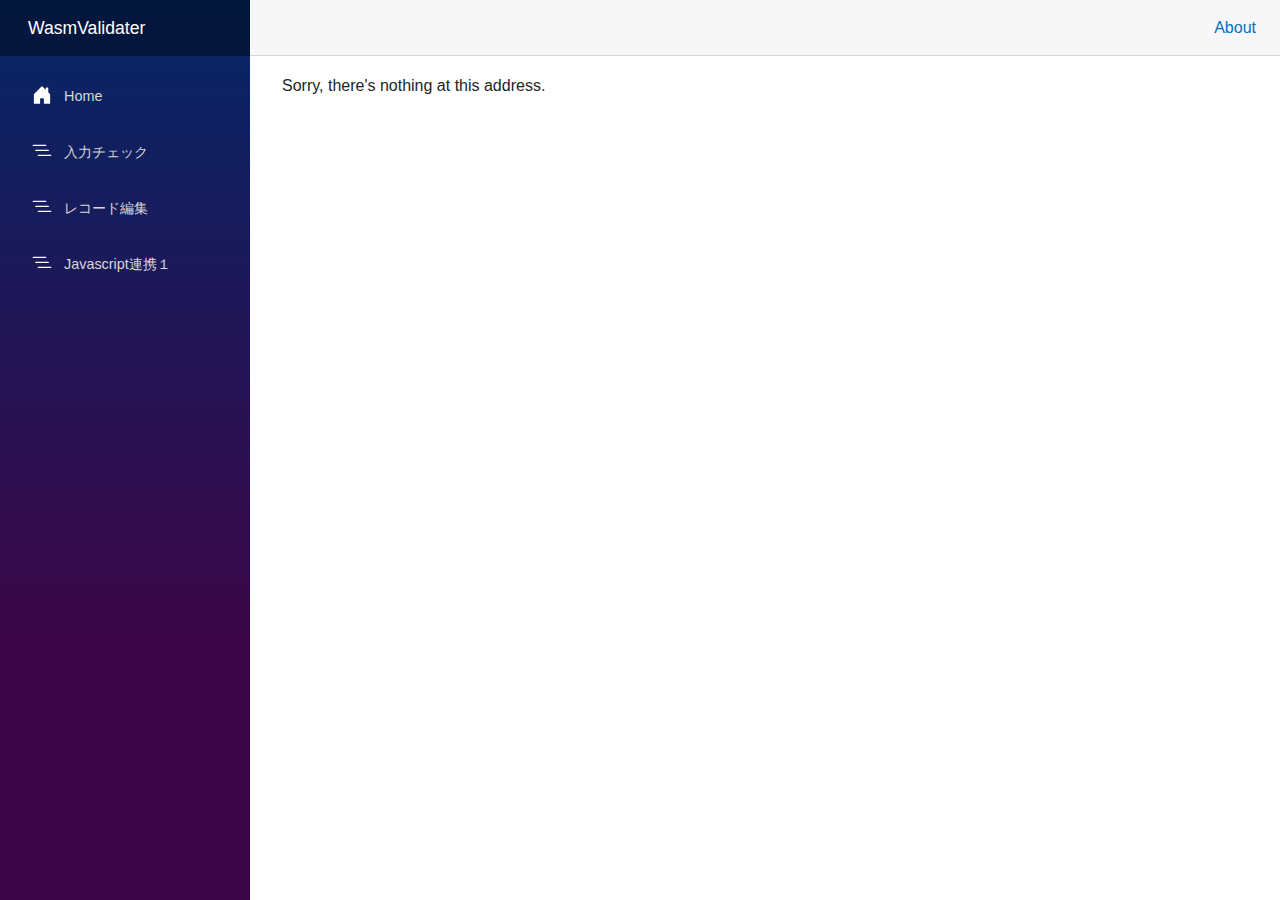
==== index.html @ 9a9ae506 "first" ====
<!DOCTYPE html>
<html lang="ja">

<head>
    <meta charset="utf-8" />
    <meta name="viewport" content="width=device-width, initial-scale=1.0" />
    <meta http-equiv="Pragma" content="no-cache">
    <meta http-equiv="Cache-Control" content="no-cache">
    <meta http-equiv="Expires" content="0">
    <title>WasmValidater</title>
    <base href="/" />
    <link rel="stylesheet" href="css/bootstrap/bootstrap.min.css" />
    <link rel="stylesheet" href="css/app.css" />
    <link rel="icon" type="image/png" href="favicon.png" />
    <link href="WasmValidater.styles.css" rel="stylesheet" />
</head>

<body>
    <div id="app">
        <svg class="loading-progress">
            <circle r="40%" cx="50%" cy="50%" />
            <circle r="40%" cx="50%" cy="50%" />
        </svg>
        <div class="loading-progress-text"></div>
    </div>

    <div id="blazor-error-ui">
        An unhandled error has occurred.
        <a href="" class="reload">Reload</a>
        <a class="dismiss">🗙</a>
    </div>
    <script src="_framework/blazor.webassembly.js"></script>
</body>
</html>
---- css/app.css ----
﻿html, body {
    font-family: 'Helvetica Neue', Helvetica, Arial, sans-serif;
}

h1:focus {
    outline: none;
}

a, .btn-link {
    color: #0071c1;
}

.btn-primary {
    color: #fff;
    background-color: #1b6ec2;
    border-color: #1861ac;
}

.btn:focus, .btn:active:focus, .btn-link.nav-link:focus, .form-control:focus, .form-check-input:focus {
  box-shadow: 0 0 0 0.1rem white, 0 0 0 0.25rem #258cfb;
}

.content {
    padding-top: 1.1rem;
}

.valid.modified:not([type=checkbox]) {
    outline: 1px solid #26b050;
}

.invalid {
    outline: 1px solid red;
}

.validation-message {
    color: red;
}

#blazor-error-ui {
    background: lightyellow;
    bottom: 0;
    box-shadow: 0 -1px 2px rgba(0, 0, 0, 0.2);
    display: none;
    left: 0;
    padding: 0.6rem 1.25rem 0.7rem 1.25rem;
    position: fixed;
    width: 100%;
    z-index: 1000;
}

    #blazor-error-ui .dismiss {
        cursor: pointer;
        position: absolute;
        right: 0.75rem;
        top: 0.5rem;
    }

.blazor-error-boundary {
    background: url([data-uri]) no-repeat 1rem/1.8rem, #b32121;
    padding: 1rem 1rem 1rem 3.7rem;
    color: white;
}

    .blazor-error-boundary::after {
        content: "An error has occurred."
    }

.loading-progress {
    position: relative;
    display: block;
    width: 8rem;
    height: 8rem;
    margin: 20vh auto 1rem auto;
}

    .loading-progress circle {
        fill: none;
        stroke: #e0e0e0;
        stroke-width: 0.6rem;
        transform-origin: 50% 50%;
        transform: rotate(-90deg);
    }

        .loading-progress circle:last-child {
            stroke: #1b6ec2;
            stroke-dasharray: calc(3.141 * var(--blazor-load-percentage, 0%) * 0.8), 500%;
            transition: stroke-dasharray 0.05s ease-in-out;
        }

.loading-progress-text {
    position: absolute;
    text-align: center;
    font-weight: bold;
    inset: calc(20vh + 3.25rem) 0 auto 0.2rem;
}

    .loading-progress-text:after {
        content: var(--blazor-load-percentage-text, "Loading");
    }

code {
    color: #c02d76;
}


/* 20240820 追加 */
table th,
table td {
    padding: 0;
    vertical-align: middle;
}
table th {
    text-align:center !important;
}

input.modified.invalid {
    background-color: ivory !important;
    border: none;
    outline: 2px solid red;
    border-radius: 5px;
}
    input.modified.invalid + span::after {
        content: "✖";
        padding-left: 5px;
    }
    input.modified.valid + span::after {
        content: "✓";
        padding-left: 5px;
    }

.no-spin::-webkit-inner-spin-button,
.no-spin::-webkit-outer-spin-button {
    -webkit-appearance: none !important;
    margin: 0;
    -moz-appearance: textfield !important;
}
---- WasmValidater.styles.css ----
/* /Layout/MainLayout.razor.rz.scp.css */
.page[b-ue2ugyp37c] {
    position: relative;
    display: flex;
    flex-direction: column;
}

main[b-ue2ugyp37c] {
    flex: 1;
}

.sidebar[b-ue2ugyp37c] {
    background-image: linear-gradient(180deg, rgb(5, 39, 103) 0%, #3a0647 70%);
}

.top-row[b-ue2ugyp37c] {
    background-color: #f7f7f7;
    border-bottom: 1px solid #d6d5d5;
    justify-content: flex-end;
    height: 3.5rem;
    display: flex;
    align-items: center;
}

    .top-row[b-ue2ugyp37c]  a, .top-row[b-ue2ugyp37c]  .btn-link {
        white-space: nowrap;
        margin-left: 1.5rem;
        text-decoration: none;
    }

    .top-row[b-ue2ugyp37c]  a:hover, .top-row[b-ue2ugyp37c]  .btn-link:hover {
        text-decoration: underline;
    }

    .top-row[b-ue2ugyp37c]  a:first-child {
        overflow: hidden;
        text-overflow: ellipsis;
    }

@media (max-width: 640.98px) {
    .top-row[b-ue2ugyp37c] {
        justify-content: space-between;
    }

    .top-row[b-ue2ugyp37c]  a, .top-row[b-ue2ugyp37c]  .btn-link {
        margin-left: 0;
    }
}

@media (min-width: 641px) {
    .page[b-ue2ugyp37c] {
        flex-direction: row;
    }

    .sidebar[b-ue2ugyp37c] {
        width: 250px;
        height: 100vh;
        position: sticky;
        top: 0;
    }

    .top-row[b-ue2ugyp37c] {
        position: sticky;
        top: 0;
        z-index: 1;
    }

    .top-row.auth[b-ue2ugyp37c]  a:first-child {
        flex: 1;
        text-align: right;
        width: 0;
    }

    .top-row[b-ue2ugyp37c], article[b-ue2ugyp37c] {
        padding-left: 2rem !important;
        padding-right: 1.5rem !important;
    }
}
/* /Layout/NavMenu.razor.rz.scp.css */
.navbar-toggler[b-vi3dtuw0wm] {
    background-color: rgba(255, 255, 255, 0.1);
}

.top-row[b-vi3dtuw0wm] {
    height: 3.5rem;
    background-color: rgba(0,0,0,0.4);
}

.navbar-brand[b-vi3dtuw0wm] {
    font-size: 1.1rem;
}

.bi[b-vi3dtuw0wm] {
    display: inline-block;
    position: relative;
    width: 1.25rem;
    height: 1.25rem;
    margin-right: 0.75rem;
    top: -1px;
    background-size: cover;
}

.bi-house-door-fill-nav-menu[b-vi3dtuw0wm] {
    background-image: url("data:image/svg+xml,%3Csvg xmlns='http://www.w3.org/2000/svg' width='16' height='16' fill='white' class='bi bi-house-door-fill' viewBox='0 0 16 16'%3E%3Cpath d='M6.5 14.5v-3.505c0-.245.25-.495.5-.495h2c.25 0 .5.25.5.5v3.5a.5.5 0 0 0 .5.5h4a.5.5 0 0 0 .5-.5v-7a.5.5 0 0 0-.146-.354L13 5.793V2.5a.5.5 0 0 0-.5-.5h-1a.5.5 0 0 0-.5.5v1.293L8.354 1.146a.5.5 0 0 0-.708 0l-6 6A.5.5 0 0 0 1.5 7.5v7a.5.5 0 0 0 .5.5h4a.5.5 0 0 0 .5-.5Z'/%3E%3C/svg%3E");
}

.bi-plus-square-fill-nav-menu[b-vi3dtuw0wm] {
    background-image: url("data:image/svg+xml,%3Csvg xmlns='http://www.w3.org/2000/svg' width='16' height='16' fill='white' class='bi bi-plus-square-fill' viewBox='0 0 16 16'%3E%3Cpath d='M2 0a2 2 0 0 0-2 2v12a2 2 0 0 0 2 2h12a2 2 0 0 0 2-2V2a2 2 0 0 0-2-2H2zm6.5 4.5v3h3a.5.5 0 0 1 0 1h-3v3a.5.5 0 0 1-1 0v-3h-3a.5.5 0 0 1 0-1h3v-3a.5.5 0 0 1 1 0z'/%3E%3C/svg%3E");
}

.bi-list-nested-nav-menu[b-vi3dtuw0wm] {
    background-image: url("data:image/svg+xml,%3Csvg xmlns='http://www.w3.org/2000/svg' width='16' height='16' fill='white' class='bi bi-list-nested' viewBox='0 0 16 16'%3E%3Cpath fill-rule='evenodd' d='M4.5 11.5A.5.5 0 0 1 5 11h10a.5.5 0 0 1 0 1H5a.5.5 0 0 1-.5-.5zm-2-4A.5.5 0 0 1 3 7h10a.5.5 0 0 1 0 1H3a.5.5 0 0 1-.5-.5zm-2-4A.5.5 0 0 1 1 3h10a.5.5 0 0 1 0 1H1a.5.5 0 0 1-.5-.5z'/%3E%3C/svg%3E");
}

.nav-item[b-vi3dtuw0wm] {
    font-size: 0.9rem;
    padding-bottom: 0.5rem;
}

    .nav-item:first-of-type[b-vi3dtuw0wm] {
        padding-top: 1rem;
    }

    .nav-item:last-of-type[b-vi3dtuw0wm] {
        padding-bottom: 1rem;
    }

    .nav-item[b-vi3dtuw0wm]  a {
        color: #d7d7d7;
        border-radius: 4px;
        height: 3rem;
        display: flex;
        align-items: center;
        line-height: 3rem;
    }

.nav-item[b-vi3dtuw0wm]  a.active {
    background-color: rgba(255,255,255,0.37);
    color: white;
}

.nav-item[b-vi3dtuw0wm]  a:hover {
    background-color: rgba(255,255,255,0.1);
    color: white;
}

@media (min-width: 641px) {
    .navbar-toggler[b-vi3dtuw0wm] {
        display: none;
    }

    .collapse[b-vi3dtuw0wm] {
        /* Never collapse the sidebar for wide screens */
        display: block;
    }
    
    .nav-scrollable[b-vi3dtuw0wm] {
        /* Allow sidebar to scroll for tall menus */
        height: calc(100vh - 3.5rem);
        overflow-y: auto;
        min-width: 13rem;
    }
}
/* /Pages/Home.razor.rz.scp.css */
div.outer[b-qxhs67gvbc] {
    width: fit-content;
    margin-left:23%;
    margin-top: 7%;
}

h1[b-qxhs67gvbc] {
    font-family:'Times New Roman', Times, serif;
    margin-bottom: 2rem;
}

p.description[b-qxhs67gvbc] {
    line-height: 1.8rem;
}
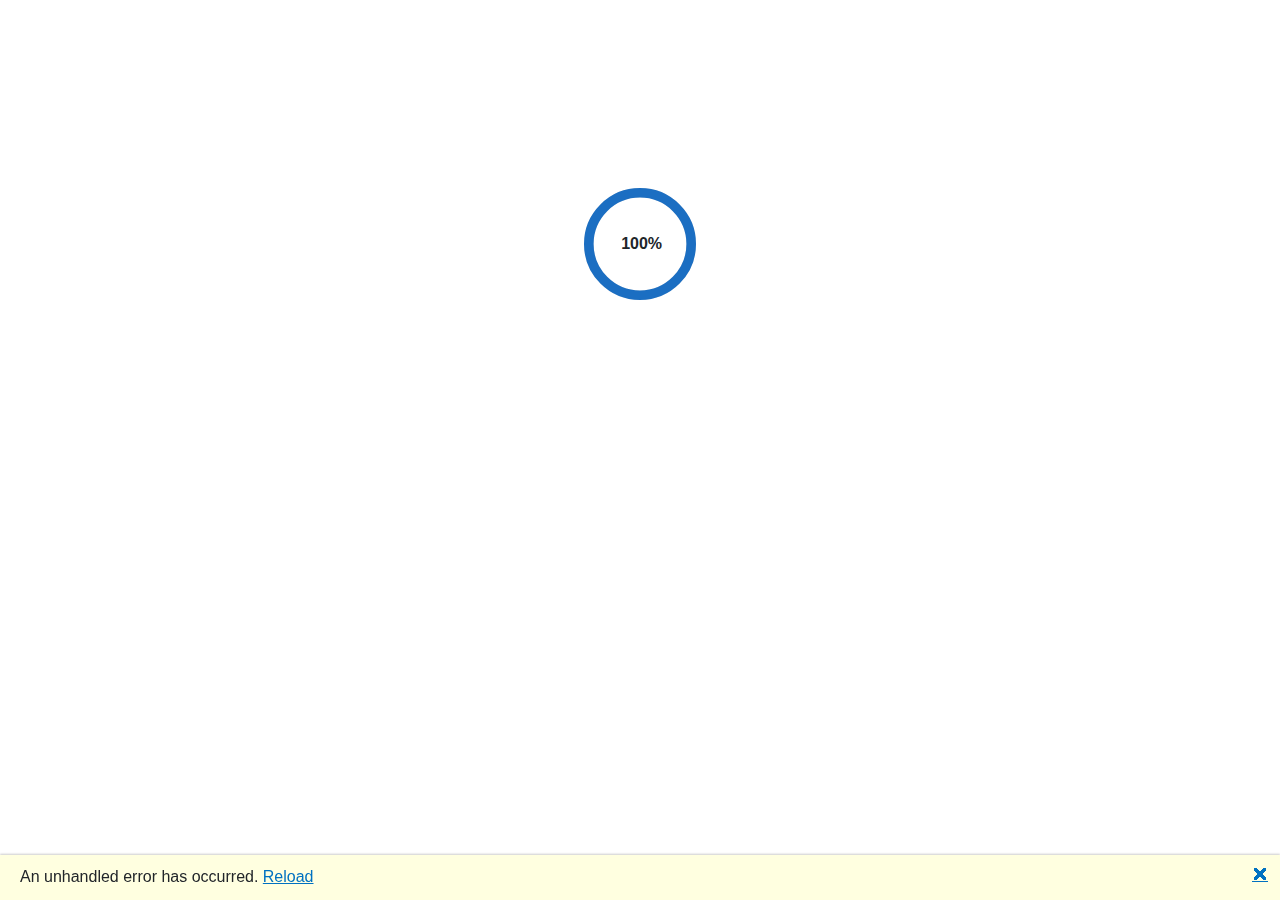
==== commit 7592bc01: "Update index.html" ====
--- a/index.html
+++ b/index.html
@@ -8,7 +8,7 @@
     <meta http-equiv="Cache-Control" content="no-cache">
     <meta http-equiv="Expires" content="0">
     <title>WasmValidater</title>
-    <base href="/" />
+    <base href="https://streettriple999.github.io/myfirstwasm//" />
     <link rel="stylesheet" href="css/bootstrap/bootstrap.min.css" />
     <link rel="stylesheet" href="css/app.css" />
     <link rel="icon" type="image/png" href="favicon.png" />
